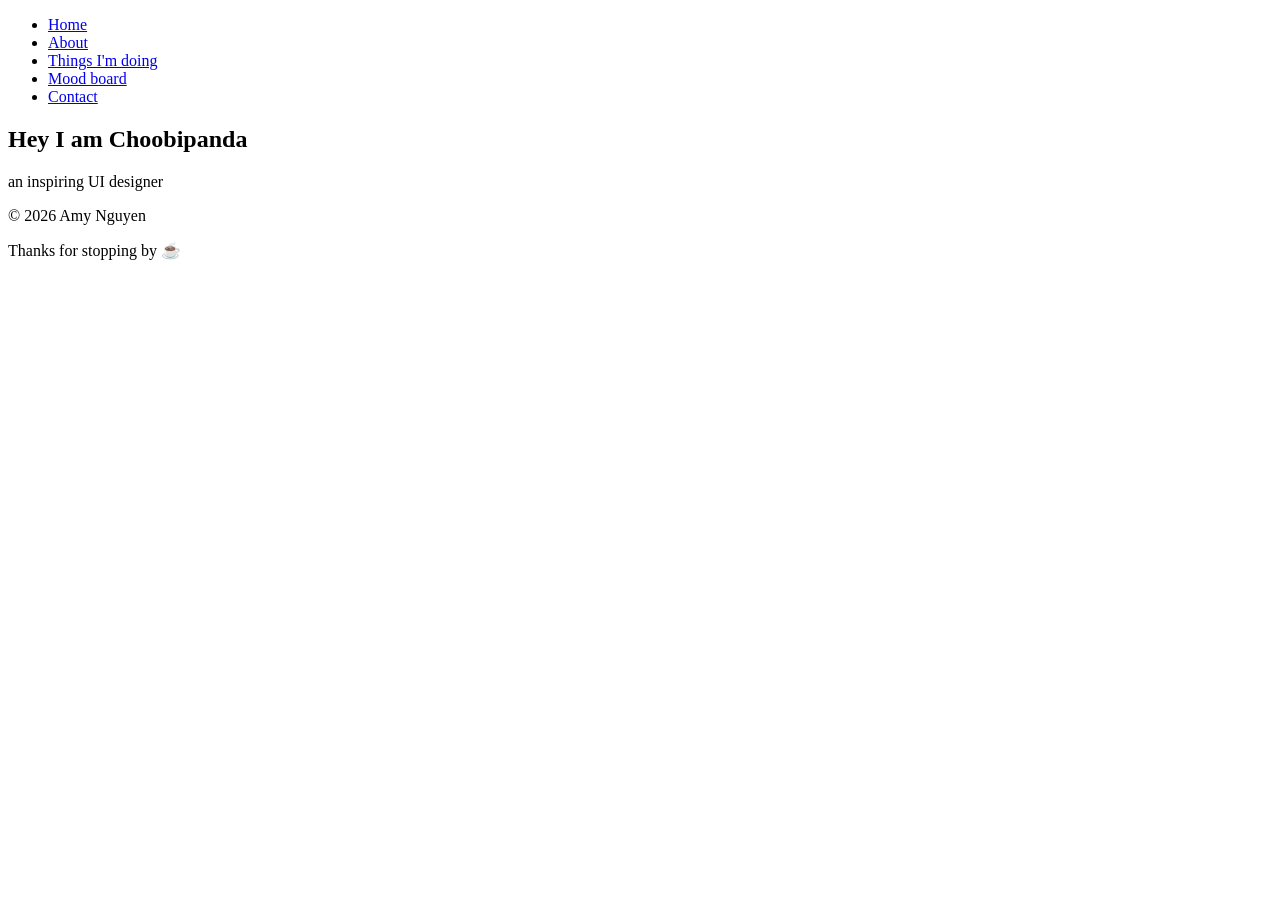
==== index.html @ 0545a5c5 "initial commit" ====
<!DOCTYPE html>
<html>
  <head>
    <meta charset="utf-8">
    <title>My Page</title>
  </head>
  <body>

    <!-- NAVIGATION BAR -->
    <nav id="navbar" class="nav">
        <ul class="nav-list">
            <li><a href="index.html">Home</a></li>
            <li><a href="about.html">About</a></li>
            <li><a href="doing.html">Things I'm doing</a></li>
            <li><a href="mood.html">Mood board</a></li>
            <li><a href="contact.html">Contact</a></li>
        </ul>
    </nav>
    <!-- HOME -->
    <section id="home-section" class="home-section">
        <h1>Hey I am Choobipanda</h1>
        <p>an inspiring UI designer</p>
    </section>
    <!-- FOOTER -->
    <footer class="footer">
        <p>© 2026 Amy Nguyen</p>
        <p>Thanks for stopping by ☕</p>
    </footer>
  </body>
</html>
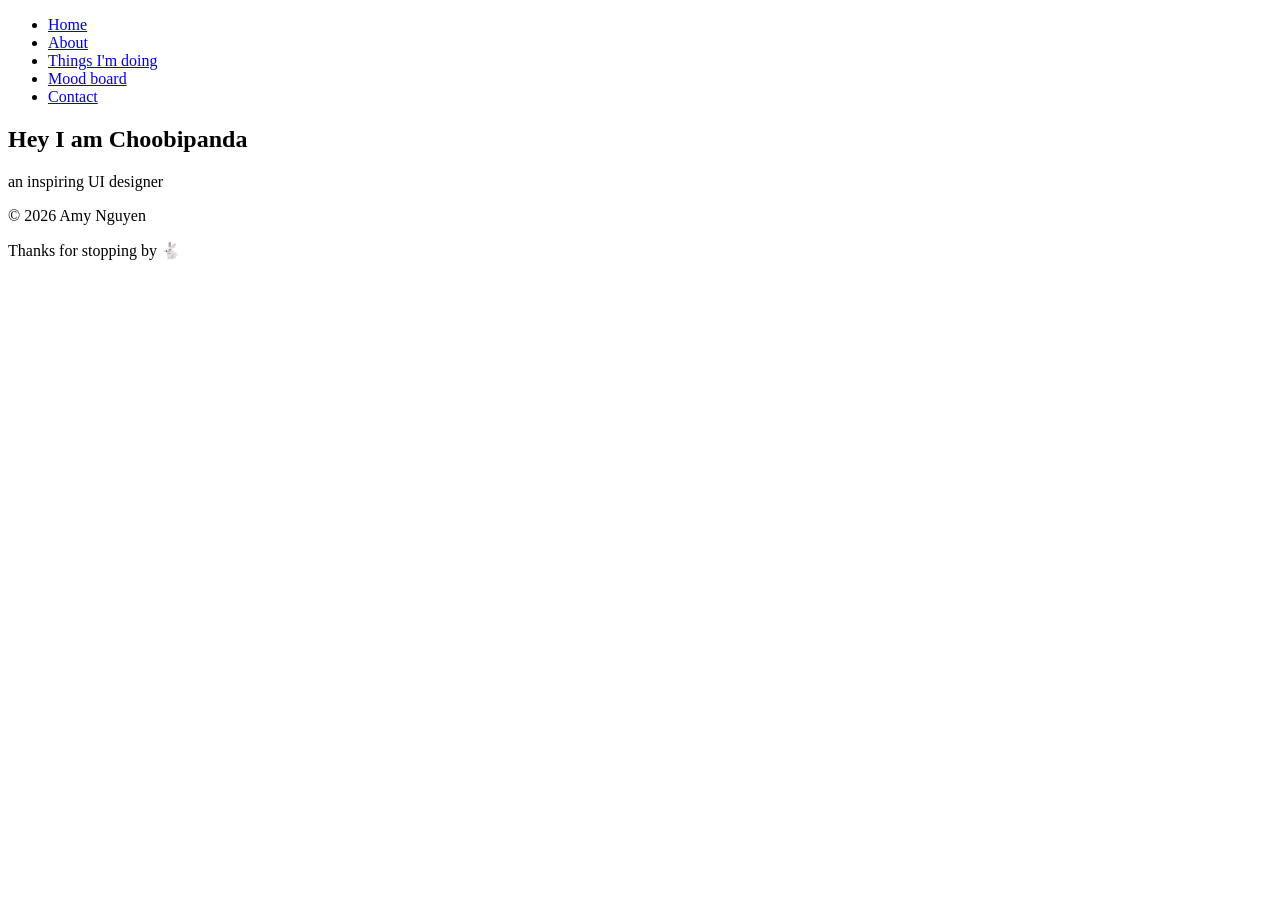
==== commit afce2200: "finsihed mood board and required comments" ====
--- a/index.html
+++ b/index.html
@@ -1,30 +1,40 @@
 <!DOCTYPE html>
-<html>
+<html lang="en">
   <head>
     <meta charset="utf-8">
+    <!-- Requirement-1.A -->
     <title>My Page</title>
   </head>
   <body>
-
     <!-- NAVIGATION BAR -->
+    <!-- Requirement-1.D -->
     <nav id="navbar" class="nav">
-        <ul class="nav-list">
-            <li><a href="index.html">Home</a></li>
-            <li><a href="about.html">About</a></li>
-            <li><a href="doing.html">Things I'm doing</a></li>
-            <li><a href="mood.html">Mood board</a></li>
-            <li><a href="contact.html">Contact</a></li>
+      <!-- Requirement-1.K -->
+      <ul class="nav-list">
+        <li><a href="index.html">Home</a></li>
+        <!-- Requirement-1.J -->
+        <li><a href="about.html">About</a></li>
+        <li><a href="doing.html">Things I'm doing</a></li>
+        <li><a href="mood.html">Mood board</a></li>
+        <li><a href="contact.html">Contact</a></li>
         </ul>
     </nav>
     <!-- HOME -->
+    <!-- Requirement-1.E -->
     <section id="home-section" class="home-section">
+      <!-- Requirement-1.B -->
+       <header>
+        <!-- Requirement-1.F -->
         <h1>Hey I am Choobipanda</h1>
+        <!-- Requirement-1.G -->
         <p>an inspiring UI designer</p>
+       </header>
     </section>
     <!-- FOOTER -->
+    <!-- Requirement-1.C -->
     <footer class="footer">
-        <p>© 2026 Amy Nguyen</p>
-        <p>Thanks for stopping by ☕</p>
+      <p>© 2026 Amy Nguyen</p>
+      <p>Thanks for stopping by 🐇</p>
     </footer>
   </body>
 </html>
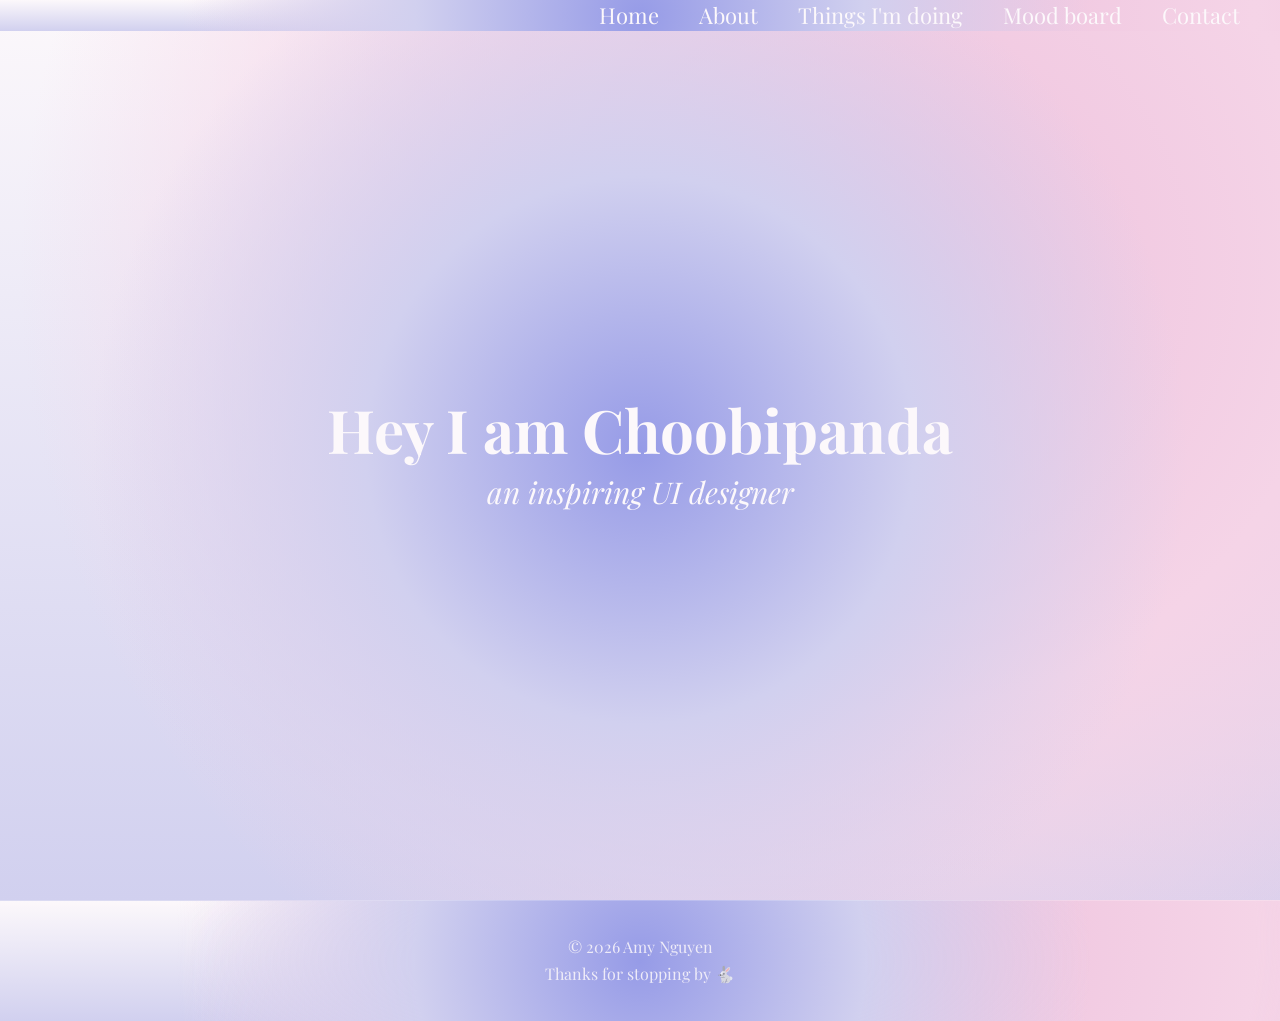
==== commit 5637e59a: "add css, turn footer and navbar into components" ====
--- a/index.html
+++ b/index.html
@@ -1,40 +1,20 @@
 <!DOCTYPE html>
-<html lang="en">
+<html>
   <head>
     <meta charset="utf-8">
-    <!-- Requirement-1.A -->
-    <title>My Page</title>
+    <link rel="stylesheet" href="base.css">
+  <link rel="stylesheet" href="home.css">
+    <link rel="stylesheet" href="https://fonts.googleapis.com/css2?family=Noto+Serif+SC&family=Playfair+Display&display=swap">
+    <link rel="stylesheet" href="https://cdnjs.cloudflare.com/ajax/libs/font-awesome/5.15.4/css/all.min.css">
   </head>
   <body>
-    <!-- NAVIGATION BAR -->
-    <!-- Requirement-1.D -->
-    <nav id="navbar" class="nav">
-      <!-- Requirement-1.K -->
-      <ul class="nav-list">
-        <li><a href="index.html">Home</a></li>
-        <!-- Requirement-1.J -->
-        <li><a href="about.html">About</a></li>
-        <li><a href="doing.html">Things I'm doing</a></li>
-        <li><a href="mood.html">Mood board</a></li>
-        <li><a href="contact.html">Contact</a></li>
-        </ul>
-    </nav>
+    <div id="navbar-container"></div>
     <!-- HOME -->
-    <!-- Requirement-1.E -->
     <section id="home-section" class="home-section">
-      <!-- Requirement-1.B -->
-       <header>
-        <!-- Requirement-1.F -->
         <h1>Hey I am Choobipanda</h1>
-        <!-- Requirement-1.G -->
         <p>an inspiring UI designer</p>
-       </header>
     </section>
-    <!-- FOOTER -->
-    <!-- Requirement-1.C -->
-    <footer class="footer">
-      <p>© 2026 Amy Nguyen</p>
-      <p>Thanks for stopping by 🐇</p>
-    </footer>
+    <div id="footer-container"></div>
+    <script src="components.js"></script>
   </body>
 </html>
--- a/base.css
+++ b/base.css
@@ -0,0 +1,134 @@
+:root {
+  --purple: #969BE7;
+  --pink: #EEC1DD;
+  --light-purple: #D1D0EF;
+  --white: #FCF8FB;
+
+  --background: radial-gradient(
+      circle at center,
+      var(--purple) 0%,
+      var(--light-purple) 35%,
+      transparent 70%
+    ),
+    radial-gradient(
+      circle at 70% 30%,
+      var(--pink) 0%,
+      #f5d4e7 40%,
+      transparent 80%
+    ),
+    radial-gradient(
+      circle at top right,
+      var(--pink) 0%,
+      transparent 60%
+    ),
+    linear-gradient(
+      to bottom,
+      var(--white) 0%,
+      var(--light-purple) 100%
+    );
+
+  --background-tile: linear-gradient(
+    135deg,
+    var(--purple) 0%,
+    var(--pink) 50%,
+    var(--light-purple) 100%
+  );
+}
+
+/* RESET */
+* {
+  margin: 0;
+  padding: 0;
+}
+
+*,
+*::before,
+*::after {
+  box-sizing: inherit;
+}
+
+html {
+  box-sizing: border-box;
+  font-size: 62.5%;
+  scroll-behavior: smooth;
+}
+
+/* MEDIA QUERIES */
+@media (max-width: 75em) {
+  html { font-size: 60%; }
+}
+
+@media (max-width: 61.25em) {
+  html { font-size: 58%; }
+}
+
+@media (max-width: 28.75em) {
+  html { font-size: 55%; }
+}
+
+/* BASE STYLES */
+body {
+  font-family: 'Playfair Display', 'Noto Serif SC', serif;
+  font-size: 1.8rem;
+  line-height: 1.4;
+  color: var(--white);
+}
+
+h1, h2 {
+  font-weight: 700;
+  text-align: center;
+}
+
+h1 { font-size: 6rem; }
+h2 { font-size: 4.2rem; }
+
+ul { list-style: none; }
+
+a {
+  text-decoration: none;
+  color: var(--white);
+}
+
+img {
+  display: block;
+  width: 100%;
+}
+
+/* NAVBAR */
+.nav {
+  display: flex;
+  justify-content: flex-end;
+  position: fixed;
+  top: 0;
+  width: 100%;
+  background: var(--background);
+  z-index: 10;
+}
+
+.nav-list {
+  display: flex;
+  margin-right: 2rem;
+}
+
+.nav-list a {
+  font-size: 2.2rem;
+  padding: 2rem;
+}
+
+.nav-list a:hover {
+  background: var(--purple);
+}
+
+/* FOOTER */
+.footer {
+  text-align: center;
+  padding: 3rem 2rem;
+  background: var(--background);
+  font-size: 1.6rem;
+  border-top: 1px solid rgba(255,255,255,0.2);
+}
+
+.footer p {
+  margin: 0.5rem 0;
+  opacity: 0.85;
+}
--- a/home.css
+++ b/home.css
@@ -0,0 +1,14 @@
+/* HOME SECTION */
+.home-section {
+  display: flex;
+  flex-direction: column;
+  justify-content: center;
+  align-items: center;
+  height: 100vh;
+  background: var(--background);
+}
+
+.home-section > p {
+  font-size: 3rem;
+  font-style: italic;
+}
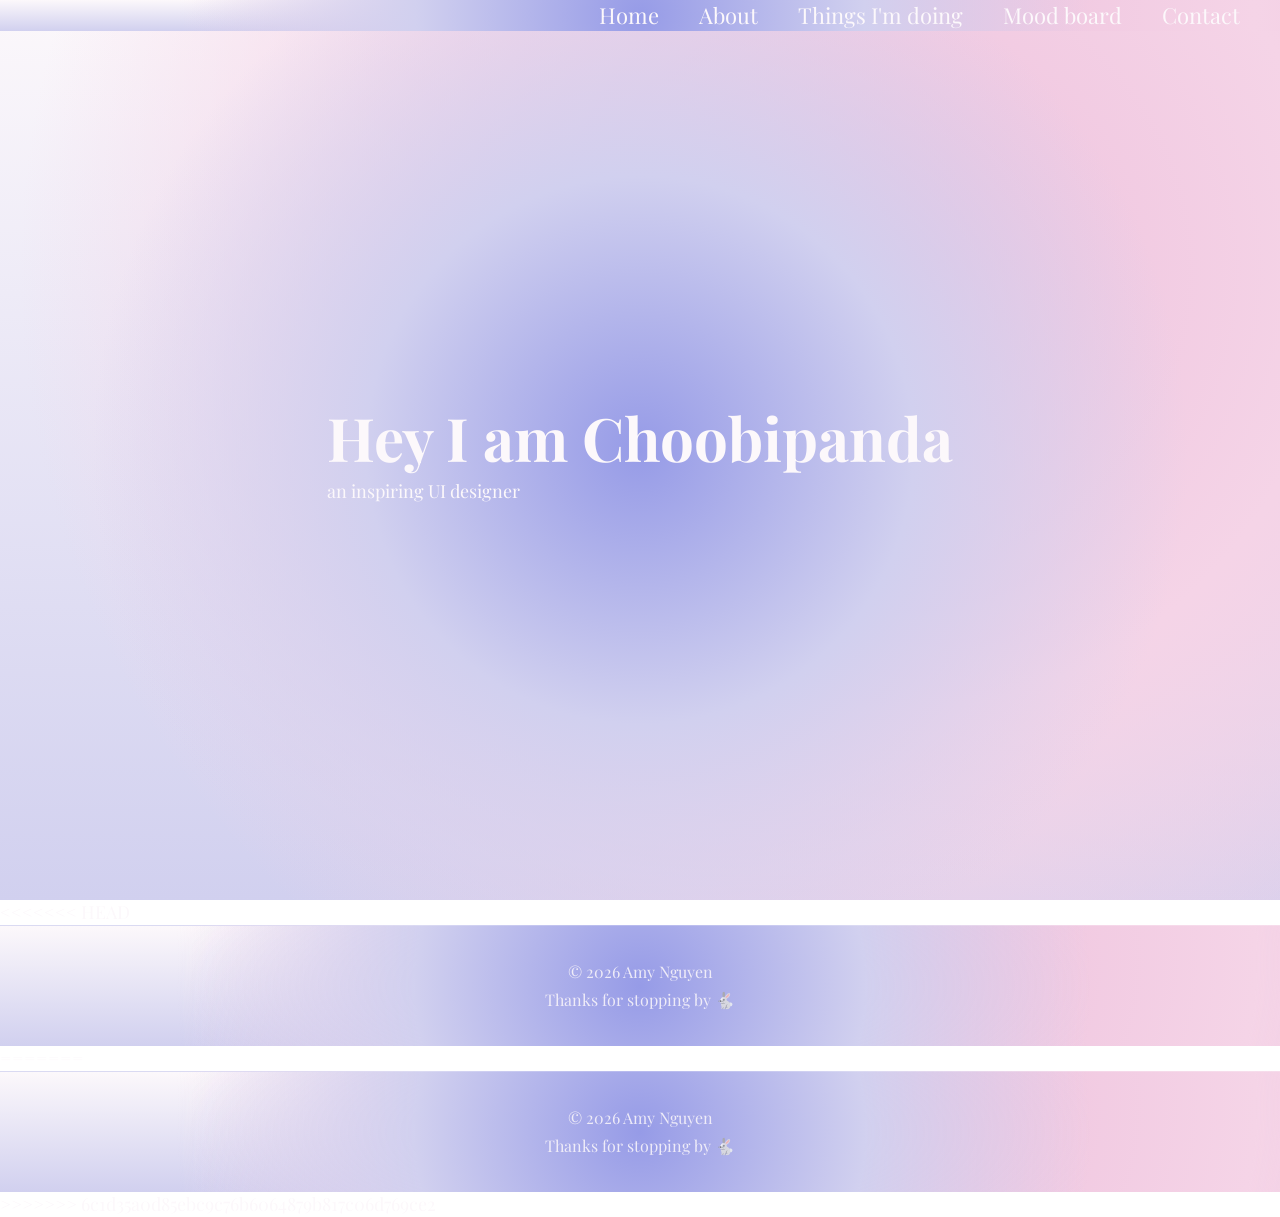
==== commit ff860800: "merged conflicts" ====
--- a/index.html
+++ b/index.html
@@ -1,5 +1,5 @@
 <!DOCTYPE html>
-<html>
+<html lang="en">
   <head>
     <meta charset="utf-8">
     <link rel="stylesheet" href="base.css">
@@ -10,11 +10,26 @@
   <body>
     <div id="navbar-container"></div>
     <!-- HOME -->
+    <!-- Requirement-1.E -->
     <section id="home-section" class="home-section">
+      <!-- Requirement-1.B -->
+       <header>
+        <!-- Requirement-1.F -->
         <h1>Hey I am Choobipanda</h1>
+        <!-- Requirement-1.G -->
         <p>an inspiring UI designer</p>
+       </header>
     </section>
+<<<<<<< HEAD
     <div id="footer-container"></div>
     <script src="components.js"></script>
+=======
+    <!-- FOOTER -->
+    <!-- Requirement-1.C -->
+    <footer class="footer">
+      <p>© 2026 Amy Nguyen</p>
+      <p>Thanks for stopping by 🐇</p>
+    </footer>
+>>>>>>> 6c1d35a0d85ebc9c76b6064879b817c06d769ce2
   </body>
 </html>
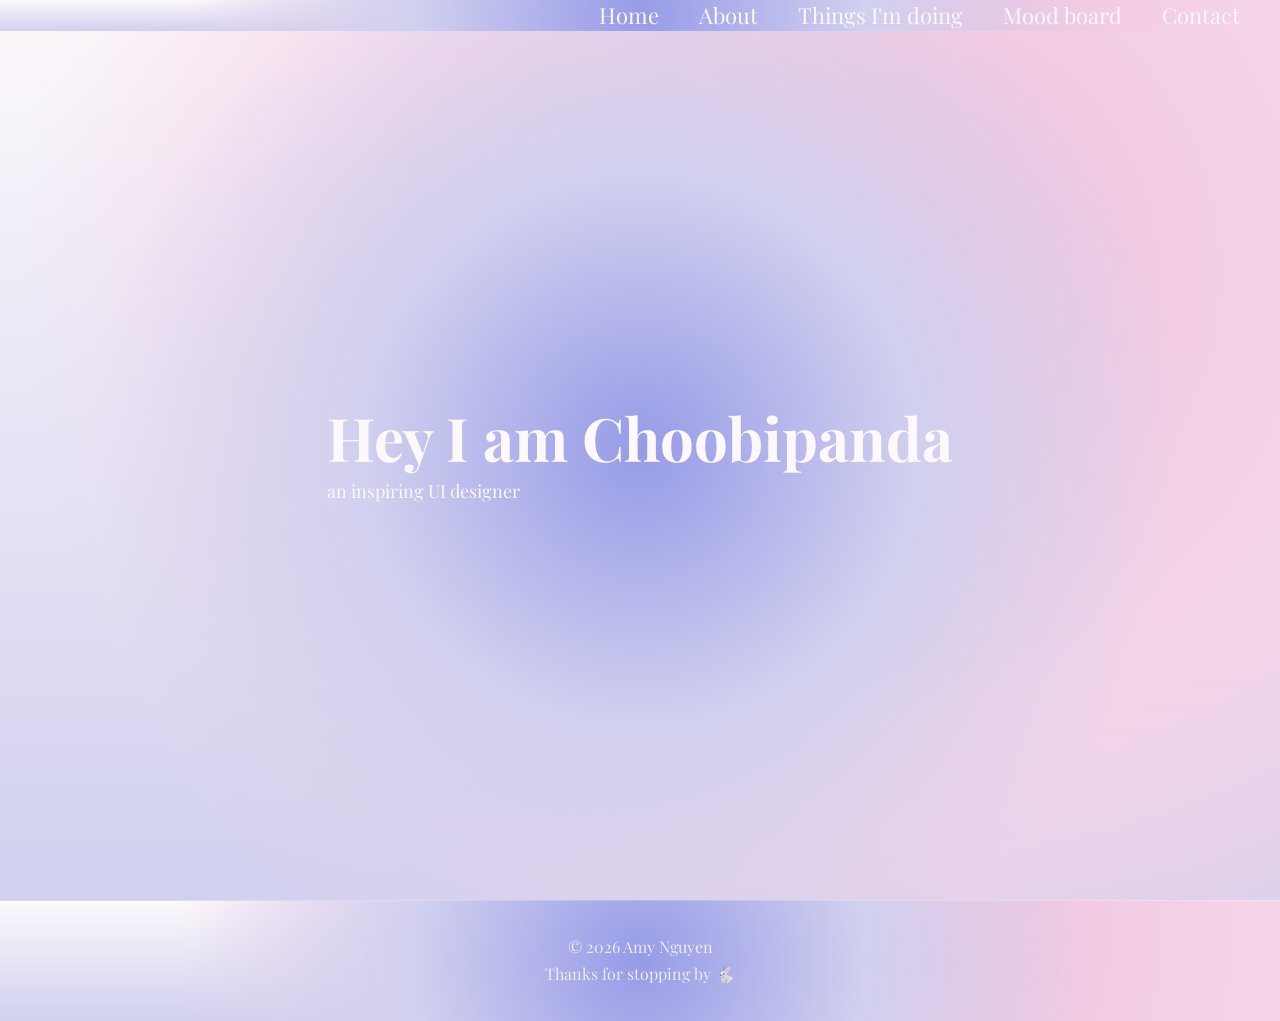
==== commit 30750fec: "resolve merge conflict" ====
--- a/index.html
+++ b/index.html
@@ -20,16 +20,7 @@
         <p>an inspiring UI designer</p>
        </header>
     </section>
-<<<<<<< HEAD
     <div id="footer-container"></div>
     <script src="components.js"></script>
-=======
-    <!-- FOOTER -->
-    <!-- Requirement-1.C -->
-    <footer class="footer">
-      <p>© 2026 Amy Nguyen</p>
-      <p>Thanks for stopping by 🐇</p>
-    </footer>
->>>>>>> 6c1d35a0d85ebc9c76b6064879b817c06d769ce2
   </body>
 </html>
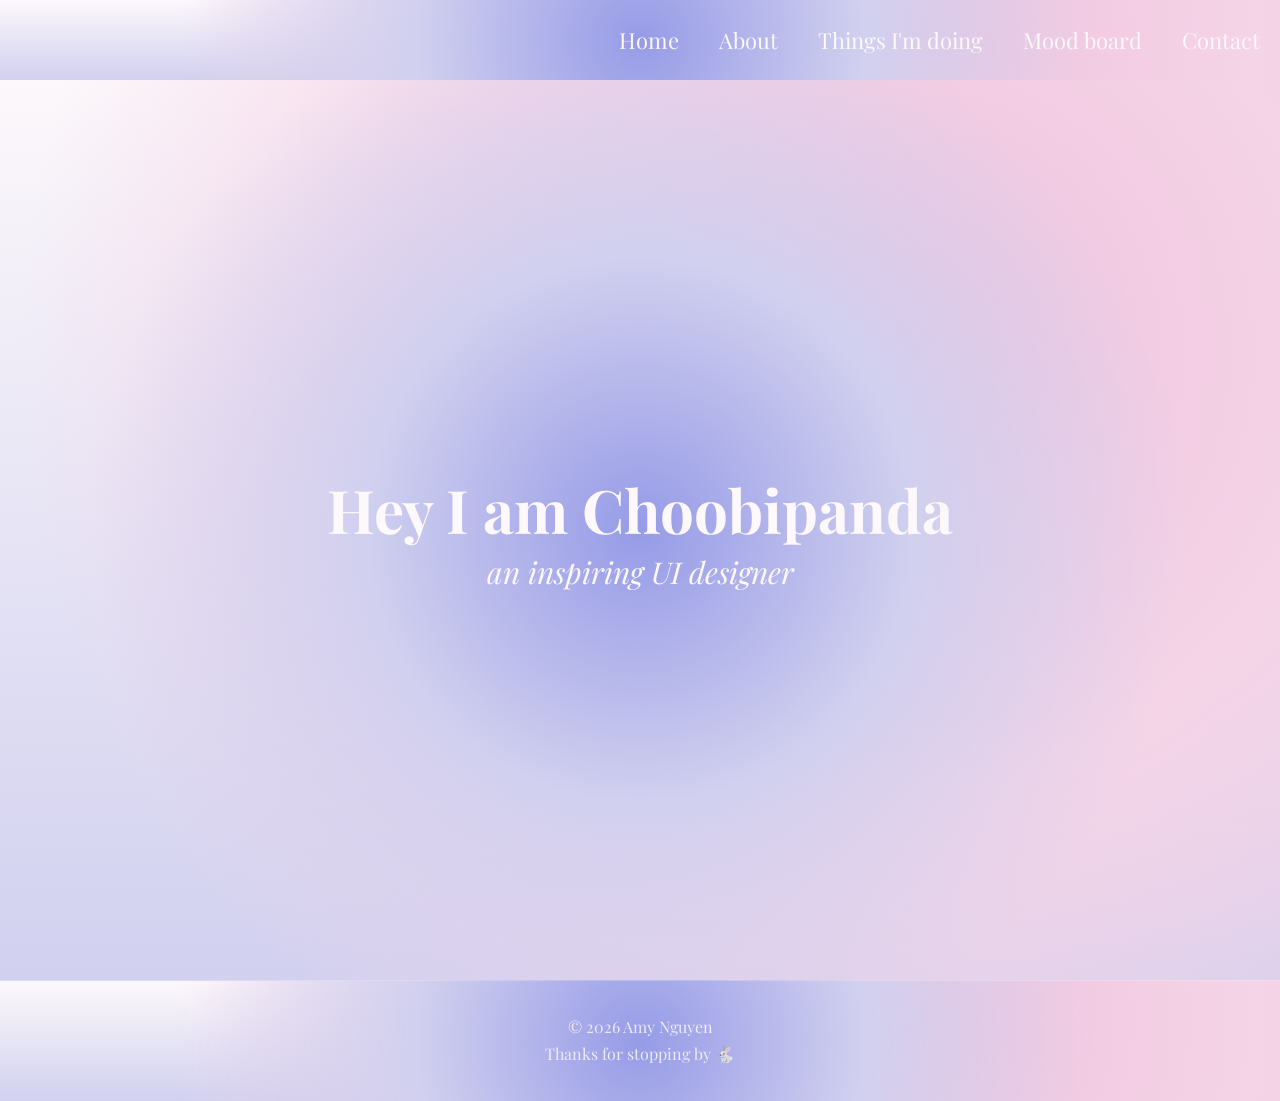
==== commit f84b8a08: "fix navbar css" ====
--- a/index.html
+++ b/index.html
@@ -3,7 +3,7 @@
   <head>
     <meta charset="utf-8">
     <link rel="stylesheet" href="base.css">
-  <link rel="stylesheet" href="home.css">
+    <link rel="stylesheet" href="home.css">
     <link rel="stylesheet" href="https://fonts.googleapis.com/css2?family=Noto+Serif+SC&family=Playfair+Display&display=swap">
     <link rel="stylesheet" href="https://cdnjs.cloudflare.com/ajax/libs/font-awesome/5.15.4/css/all.min.css">
   </head>
--- a/base.css
+++ b/base.css
@@ -98,8 +98,9 @@
 .nav {
   display: flex;
   justify-content: flex-end;
-  position: fixed;
+  position: center;
   top: 0;
+  height: 8rem;
   width: 100%;
   background: var(--background);
   z-index: 10;
@@ -107,12 +108,14 @@
 
 .nav-list {
   display: flex;
-  margin-right: 2rem;
 }
 
 .nav-list a {
   font-size: 2.2rem;
-  padding: 2rem;
+  display: flex;
+  align-items: center;
+  height: 8rem;
+  padding: 0 2rem;
 }
 
 .nav-list a:hover {
--- a/home.css
+++ b/home.css
@@ -1,4 +1,3 @@
-/* HOME SECTION */
 .home-section {
   display: flex;
   flex-direction: column;
@@ -8,7 +7,10 @@
   background: var(--background);
 }
 
-.home-section > p {
+.home-section > header > p {
   font-size: 3rem;
+  font-weight: 200;
   font-style: italic;
+  color: var(--white);
+  text-align: center;
 }
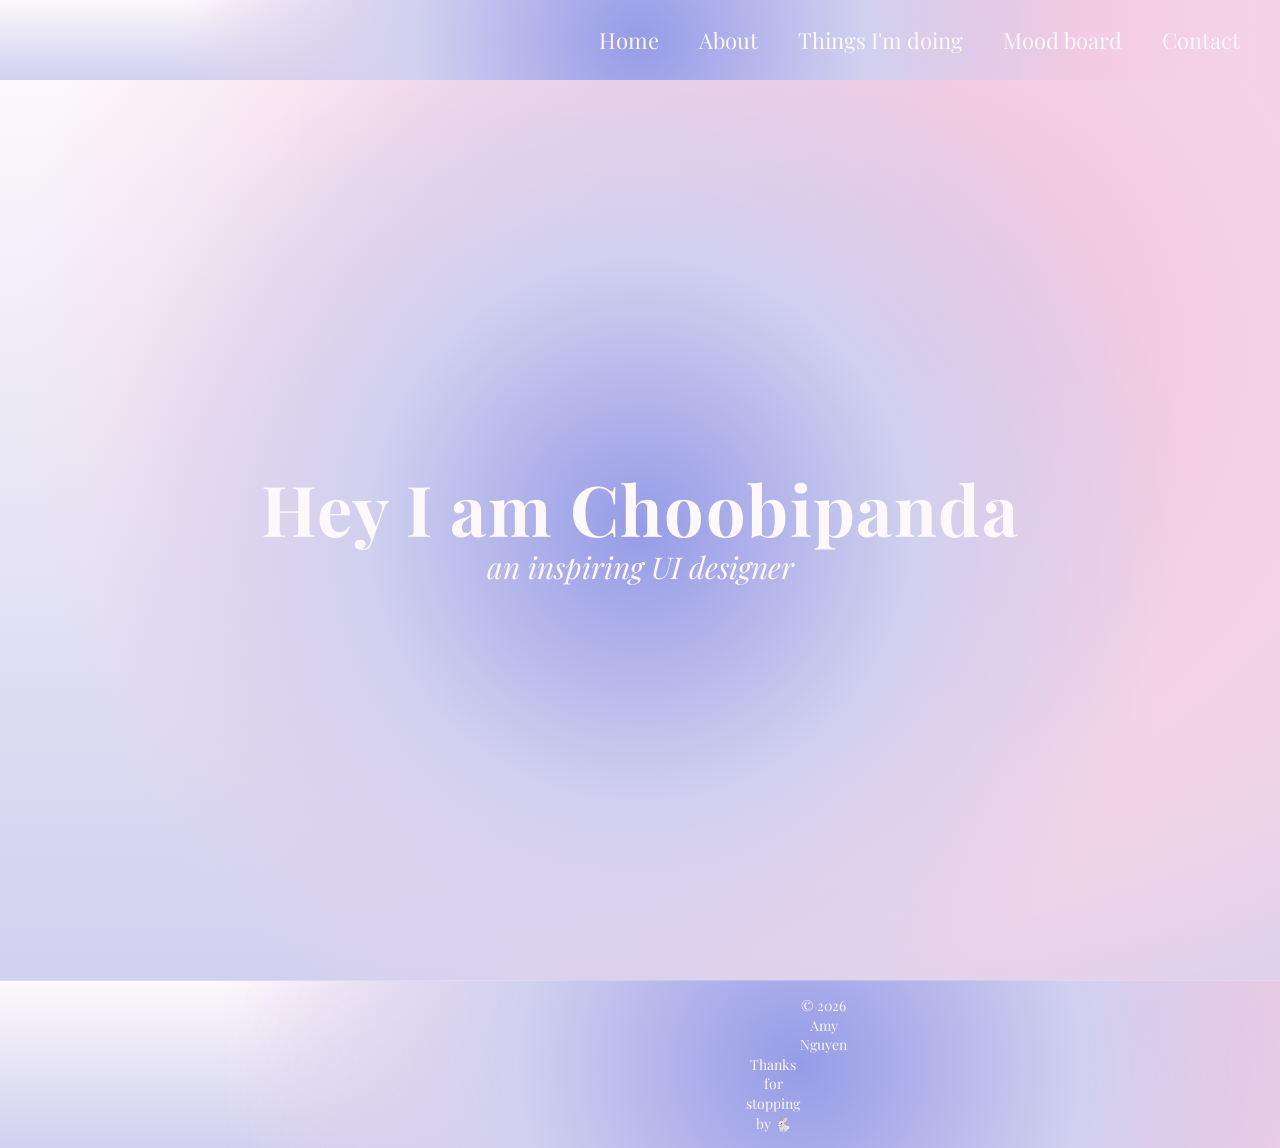
==== commit 7a65404b: "finished up required css and comments" ====
--- a/index.html
+++ b/index.html
@@ -8,7 +8,15 @@
     <link rel="stylesheet" href="https://cdnjs.cloudflare.com/ajax/libs/font-awesome/5.15.4/css/all.min.css">
   </head>
   <body>
-    <div id="navbar-container"></div>
+    <nav id="navbar" class="nav">
+      <ul class="nav-list">
+        <li><a href="index.html">Home</a></li>
+        <li><a href="about.html">About</a></li>
+        <li><a href="doing.html">Things I'm doing</a></li>
+        <li><a href="mood.html">Mood board</a></li>
+        <li><a href="contact.html">Contact</a></li>
+      </ul>
+    </nav>
     <!-- HOME -->
     <!-- Requirement-1.E -->
     <section id="home-section" class="home-section">
@@ -20,7 +28,9 @@
         <p>an inspiring UI designer</p>
        </header>
     </section>
-    <div id="footer-container"></div>
-    <script src="components.js"></script>
+    <footer class="footer">
+        <p>© 2026 Amy Nguyen</p>
+        <p>Thanks for stopping by 🐇</p>
+    </footer>
   </body>
 </html>
--- a/base.css
+++ b/base.css
@@ -3,6 +3,7 @@
   --pink: #EEC1DD;
   --light-purple: #D1D0EF;
   --white: #FCF8FB;
+  --nav-height: 72px;
 
   --background: radial-gradient(
       circle at center,
@@ -49,7 +50,7 @@
 
 html {
   box-sizing: border-box;
-  font-size: 62.5%;
+  font-size: 62.5%; /* Requirement-2.10 */
   scroll-behavior: smooth;
 }
 
@@ -67,22 +68,26 @@
 }
 
 /* BASE STYLES */
-body {
-  font-family: 'Playfair Display', 'Noto Serif SC', serif;
+body { /* Requirement-2.A */
+  font-family: 'Playfair Display', 'Noto Serif SC', serif; /* Requirement-2.1 */
   font-size: 1.8rem;
   line-height: 1.4;
-  color: var(--white);
+  color: var(--white); /* Requirement-2.3 */
+  padding-top: 8rem;
+  min-height: 100vh;
+  overflow-x: hidden; /* Requirement-2.14 */
 }
 
-h1, h2 {
+h1, h2 { /* Requirement-2.B */
   font-weight: 700;
-  text-align: center;
+  text-align: center; /* Requirement-2.2 */
 }
 
-h1 { font-size: 6rem; }
-h2 { font-size: 4.2rem; }
+h1 { font-size: 7rem; }
+h2 { font-size: 6rem; }
 
-ul { list-style: none; }
+ul { list-style: none; /* Requirement-2.8 */
+}
 
 a {
   text-decoration: none;
@@ -95,15 +100,24 @@
 }
 
 /* NAVBAR */
-.nav {
+#navbar { /* Requirement-2.D */
   display: flex;
   justify-content: flex-end;
-  position: center;
+  align-items: center;
+
+  position: fixed; /* Requirement-2.15 */
   top: 0;
+  left: 0;
+
   height: 8rem;
   width: 100%;
-  background: var(--background);
-  z-index: 10;
+  padding: 0 2rem;
+
+  background: var(--background); /* Requirement-2.4 */
+  backdrop-filter: blur(10px);
+  -webkit-backdrop-filter: blur(10px);
+
+  z-index: 10; /* Requirement-2.17 */
 }
 
 .nav-list {
@@ -118,20 +132,30 @@
   padding: 0 2rem;
 }
 
-.nav-list a:hover {
+.nav-list a:hover { /* Requirement-2.E */
   background: var(--purple);
 }
 
 /* FOOTER */
 .footer {
   text-align: center;
-  padding: 3rem 2rem;
+  padding: 1.5rem 80rem;
   background: var(--background);
-  font-size: 1.6rem;
-  border-top: 1px solid rgba(255,255,255,0.2);
+  font-size: 1.4rem;
+  border-top: 1px solid rgba(255,255,255,0.2); /* Requirement-2.5 */
+  visibility: visible; /* Requirement-2.16 */
 }
 
-.footer p {
-  margin: 0.5rem 0;
-  opacity: 0.85;
+.footer p:first-child {
+  float: left; /* Requirement-2.11 */
+}
+
+.footer p:last-child {
+  float: right;
+}
+
+.footer::after {
+  content: "";
+  display: block;
+  clear: both; /* Requirement-2.13 */
 }
--- a/home.css
+++ b/home.css
@@ -7,6 +7,16 @@
   background: var(--background);
 }
 
+.home-section h1 {
+  letter-spacing: 0.02em;
+  line-height: 1.05;
+}
+
+.home-section header {
+  padding: 0 2.5rem;
+  max-width: 900px;
+}
+
 .home-section > header > p {
   font-size: 3rem;
   font-weight: 200;
